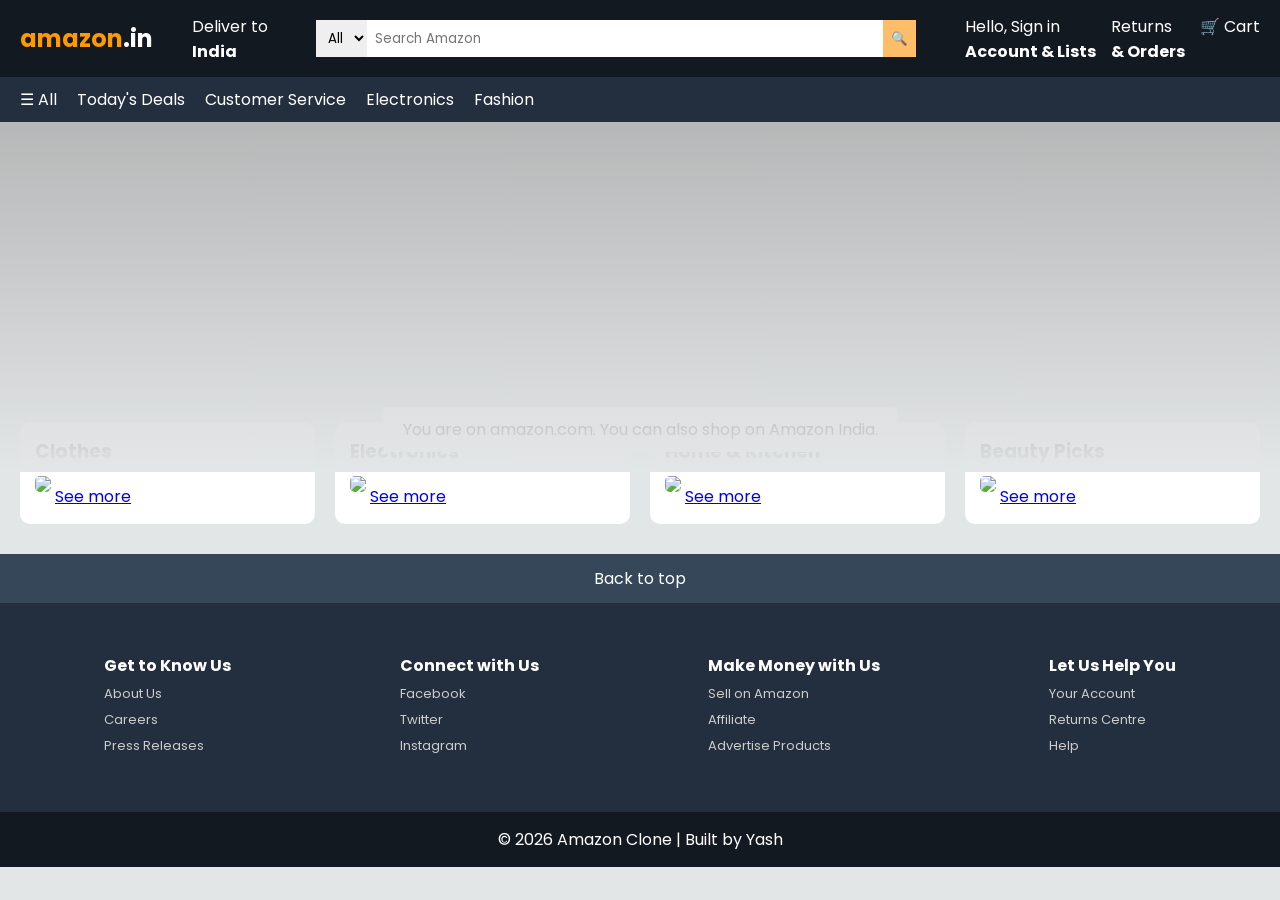
==== index.html @ b3f629ec "fix layout overlap, make responisve grid" ====
<!DOCTYPE html>
<html lang="en">
<head>
    <meta charset="UTF-8">
    <meta name="viewport" content="width=device-width, initial-scale=1.0">
    <title>Amazon Clone</title>
    <link rel="stylesheet" href="style.css">
    <link href="https://fonts.googleapis.com/css2?family=Poppins:wght@300;400;500;600&display=swap" rel="stylesheet">
</head>
<body>

<div class="page-wrapper">

<header>
    <!-- Navbar -->
    <div class="navbar">
        <div class="nav-logo">
            <h2>amazon<span>.in</span></h2>
        </div>

        <div class="nav-location">
            <p>Deliver to</p>
            <h4>India</h4>
        </div>

        <div class="nav-search">
            <select>
                <option>All</option>
            </select>
            <input type="text" placeholder="Search Amazon">
            <button>🔍</button>
        </div>

        <div class="nav-links">
            <div>
                <p>Hello, Sign in</p>
                <h4>Account & Lists</h4>
            </div>
            <div>
                <p>Returns</p>
                <h4>& Orders</h4>
            </div>
            <div class="cart">🛒 Cart</div>
        </div>
    </div>

    <!-- Sub Navbar -->
    <div class="sub-navbar">
        <p>☰ All</p>
        <p>Today's Deals</p>
        <p>Customer Service</p>
        <p>Electronics</p>
        <p>Fashion</p>
    </div>
</header>

<!-- Hero -->
<section class="hero">
    <div class="hero-content">
        <p>You are on amazon.com. You can also shop on Amazon India.</p>
    </div>
</section>

<!-- Products -->
<section class="products container">

    <div class="card">
        <h3>Clothes</h3>
        <img src="https://images.unsplash.com/photo-1445205170230-053b83016050?w=600">
        <a href="#">See more</a>
    </div>

    <div class="card">
        <h3>Electronics</h3>
        <img src="https://plus.unsplash.com/premium_photo-1679079456083-9f288e224e96?w=600">
        <a href="#">See more</a>
    </div>

    <div class="card">
        <h3>Home & Kitchen</h3>
        <img src="https://images.unsplash.com/photo-1612770874513-322927d9628d?w=600">
        <a href="#">See more</a>
    </div>

    <div class="card">
        <h3>Beauty Picks</h3>
        <img src="https://images.unsplash.com/photo-1612817288484-6f916006741a?w=600">
        <a href="#">See more</a>
    </div>

</section>

</div>

<!-- Footer -->
<footer class="footer">

    <div class="footer-top">
        <p>Back to top</p>
    </div>

    <div class="footer-main">
        <div class="footer-column">
            <h4>Get to Know Us</h4>
            <p>About Us</p>
            <p>Careers</p>
            <p>Press Releases</p>
        </div>

        <div class="footer-column">
            <h4>Connect with Us</h4>
            <p>Facebook</p>
            <p>Twitter</p>
            <p>Instagram</p>
        </div>

        <div class="footer-column">
            <h4>Make Money with Us</h4>
            <p>Sell on Amazon</p>
            <p>Affiliate</p>
            <p>Advertise Products</p>
        </div>

        <div class="footer-column">
            <h4>Let Us Help You</h4>
            <p>Your Account</p>
            <p>Returns Centre</p>
            <p>Help</p>
        </div>
    </div>

    <div class="footer-bottom">
        <p>© 2026 Amazon Clone | Built by Yash</p>
    </div>

</footer>

</body>
</html>
---- style.css ----
* {
    margin: 0;
    padding: 0;
    box-sizing: border-box;
    font-family: 'Poppins', sans-serif;
}

body {
    min-height: 100vh;
    background-color: #e3e6e6;
}

/* NAVBAR */
.navbar {
    background-color: #131921;
    color: white;
    display: flex;
    align-items: center;
    justify-content: space-between;
    padding: 10px 20px;
    flex-wrap: wrap;
}

.nav-logo h2 {
    color: #ff9900;
}

.nav-logo span {
    color: white;
}

.nav-search {
    display: flex;
    flex: 1;
    margin: 10px;
    max-width: 600px;
}

.nav-search select,
.nav-search input,
.nav-search button {
    padding: 8px;
    border: none;
}

.nav-search input {
    flex: 1;
}

.nav-search button {
    background-color: #febd69;
    cursor: pointer;
}

.nav-links {
    display: flex;
    gap: 15px;
}

/* SUB NAV */
.sub-navbar {
    background-color: #232f3e;
    color: white;
    display: flex;
    gap: 20px;
    padding: 10px 20px;
    flex-wrap: wrap;
}

/* HERO */
.hero {
    background-image: url("https://images.unsplash.com/photo-1607082348824-0a96f2a4b9da");
    height: 350px;
    background-size: cover;
    background-position: center;
    position: relative;
}

.hero::after {
    content: "";
    position: absolute;
    inset: 0;
    background: linear-gradient(to bottom, rgba(0,0,0,0.2), #e3e6e6);
}

.hero-content {
    background: white;
    padding: 10px 20px;
    position: absolute;
    bottom: 20px;
    left: 50%;
    transform: translateX(-50%);
    border-radius: 5px;
}

/* PRODUCTS */
.products {
    display: grid;
    grid-template-columns: repeat(auto-fit, minmax(250px, 1fr));
    gap: 20px;
    padding: 30px 20px;
    margin-top: -80px; /* reduced overlap */
}

.card {
    background: white;
    padding: 15px;
    border-radius: 10px;
    transition: 0.3s;
}

.card:hover {
    transform: translateY(-5px);
    box-shadow: 0 8px 20px rgba(0,0,0,0.15);
}

.card img {
    width: 100%;
    border-radius: 5px;
    margin: 10px 0;
}

/* FOOTER */
.footer-top {
    background-color: #37475a;
    color: white;
    text-align: center;
    padding: 12px;
}

.footer-main {
    background-color: #232f3e;
    color: white;
    display: flex;
    justify-content: space-around;
    padding: 40px 20px;
    flex-wrap: wrap;
}

.footer-column {
    margin: 10px;
}

.footer-column p {
    font-size: 13px;
    margin: 6px 0;
    color: #ccc;
}

.footer-bottom {
    background-color: #131921;
    color: white;
    text-align: center;
    padding: 15px;
}

/* RESPONSIVE */
@media (max-width: 768px) {
    .nav-links {
        width: 100%;
        justify-content: space-around;
        margin-top: 10px;
    }

    .hero {
        height: 250px;
    }

    .products {
        margin-top: 0;
    }
}
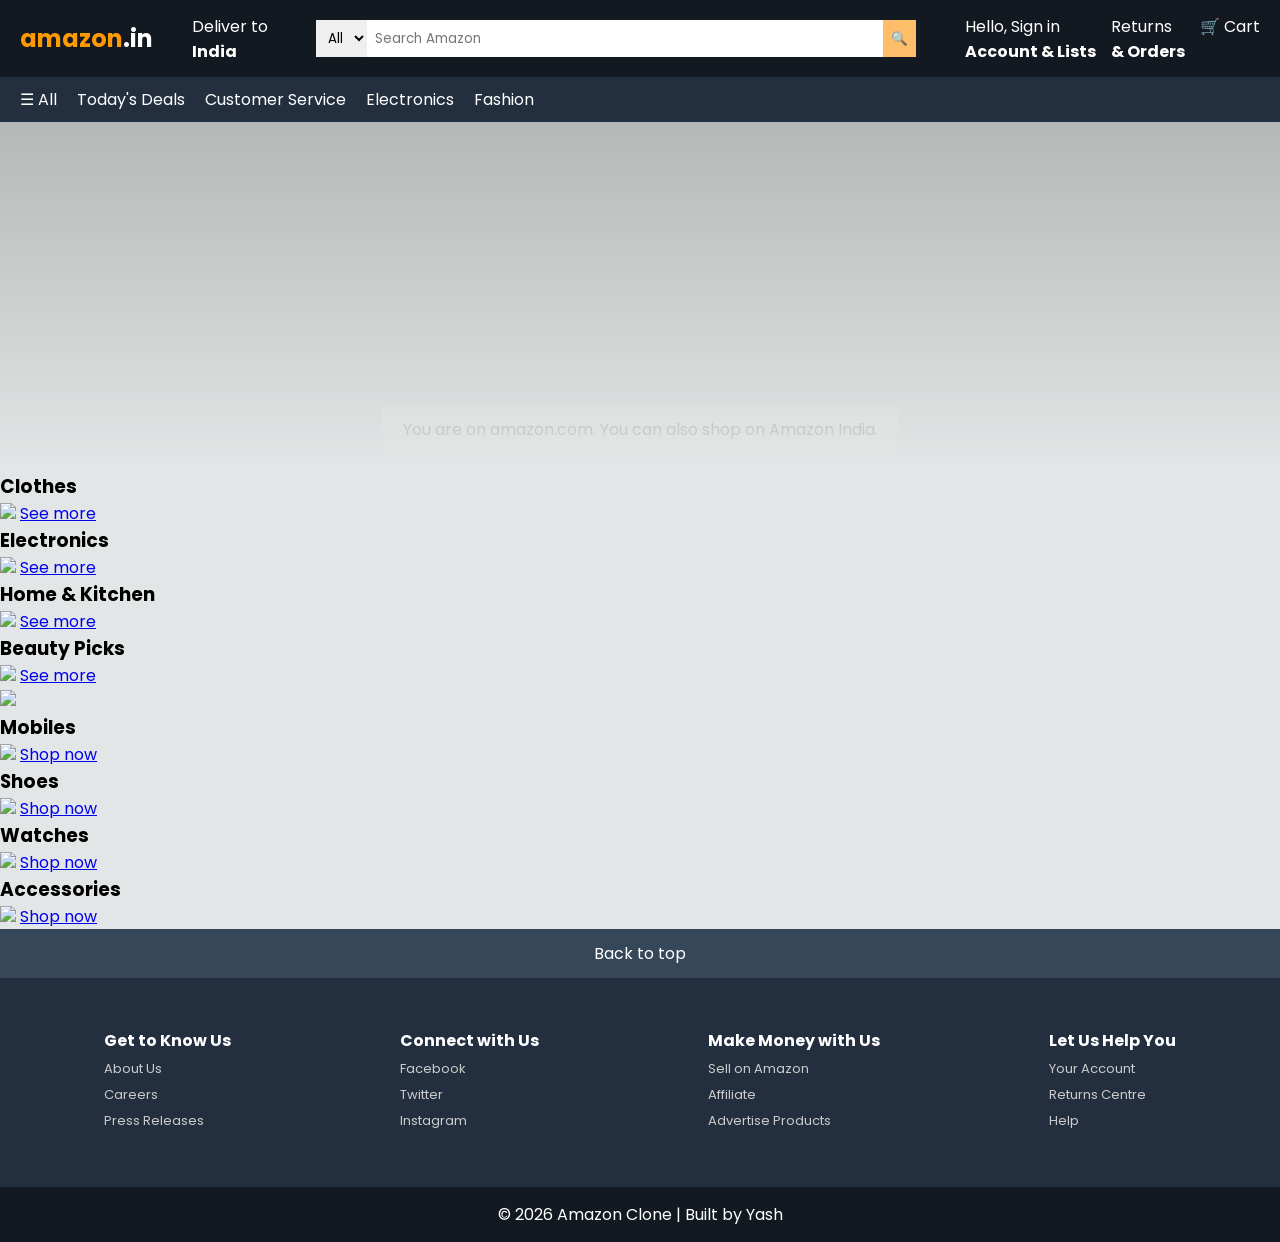
==== commit 89019e03: "Add multiple product rows and promotional banner section" ====
--- a/index.html
+++ b/index.html
@@ -61,31 +61,65 @@
     </div>
 </section>
 
-<!-- Products -->
-<section class="products container">
+<!-- PRODUCT ROW 1 -->
+<section class="product-row container">
 
-    <div class="card">
+    <div class="product-box">
         <h3>Clothes</h3>
-        <img src="https://images.unsplash.com/photo-1445205170230-053b83016050?w=600">
+        <img src="https://images.unsplash.com/photo-1445205170230-053b83016050">
         <a href="#">See more</a>
     </div>
 
-    <div class="card">
+    <div class="product-box">
         <h3>Electronics</h3>
-        <img src="https://plus.unsplash.com/premium_photo-1679079456083-9f288e224e96?w=600">
+        <img src="https://images.unsplash.com/photo-1519389950473-47ba0277781c">
         <a href="#">See more</a>
     </div>
 
-    <div class="card">
+    <div class="product-box">
         <h3>Home & Kitchen</h3>
-        <img src="https://images.unsplash.com/photo-1612770874513-322927d9628d?w=600">
+        <img src="https://images.unsplash.com/photo-1556911220-bda9f7f7597e">
         <a href="#">See more</a>
     </div>
 
-    <div class="card">
+    <div class="product-box">
         <h3>Beauty Picks</h3>
-        <img src="https://images.unsplash.com/photo-1612817288484-6f916006741a?w=600">
+        <img src="https://images.unsplash.com/photo-1596462502278-27bfdc403348">
         <a href="#">See more</a>
+    </div>
+
+</section>
+
+<!-- BIG BANNER -->
+<section class="big-banner container">
+    <img src="https://images.unsplash.com/photo-1607082348824-0a96f2a4b9da">
+</section>
+
+<!-- PRODUCT ROW 2 -->
+<section class="product-row container">
+
+    <div class="product-box">
+        <h3>Mobiles</h3>
+        <img src="https://images.unsplash.com/photo-1511707171634-5f897ff02aa9">
+        <a href="#">Shop now</a>
+    </div>
+
+    <div class="product-box">
+        <h3>Shoes</h3>
+        <img src="https://images.unsplash.com/photo-1542291026-7eec264c27ff">
+        <a href="#">Shop now</a>
+    </div>
+
+    <div class="product-box">
+        <h3>Watches</h3>
+        <img src="https://images.unsplash.com/photo-1523275335684-37898b6baf30">
+        <a href="#">Shop now</a>
+    </div>
+
+    <div class="product-box">
+        <h3>Accessories</h3>
+        <img src="https://images.unsplash.com/photo-1512499617640-c2f999098c01">
+        <a href="#">Shop now</a>
     </div>
 
 </section>
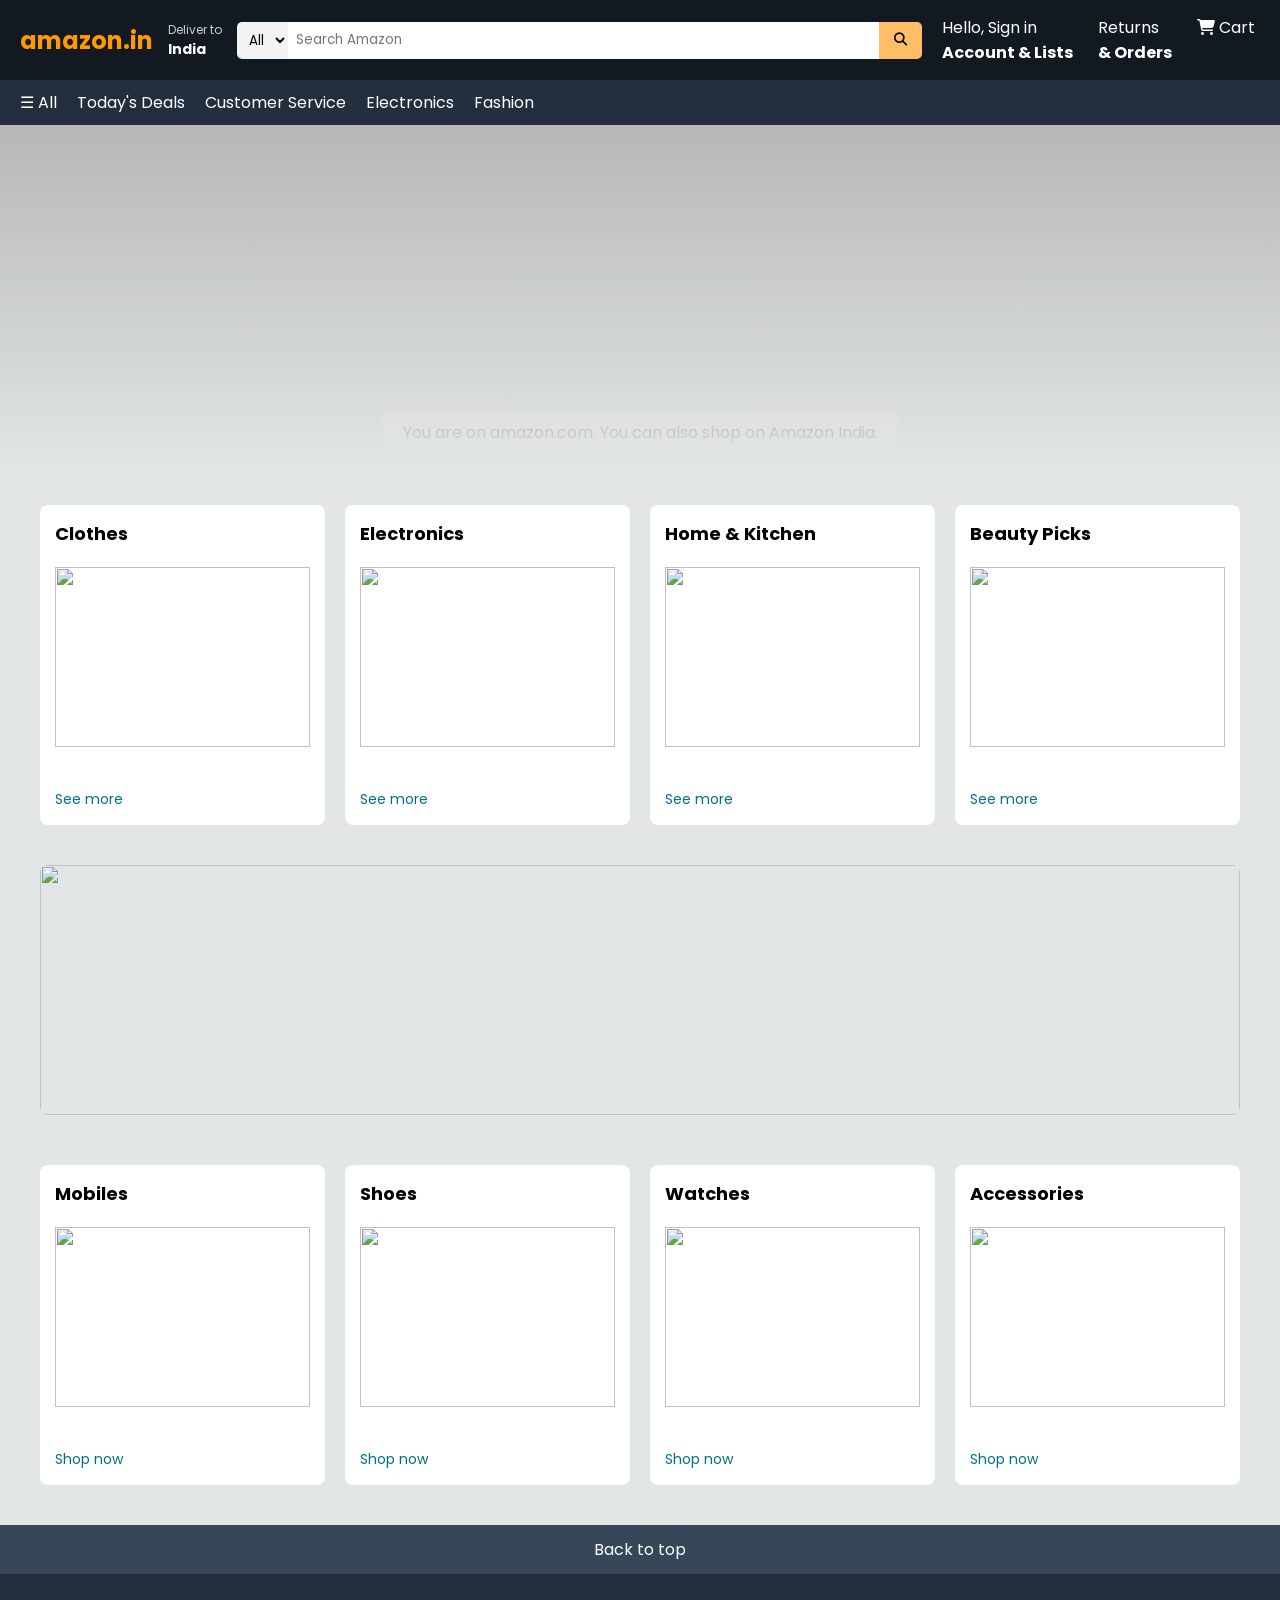
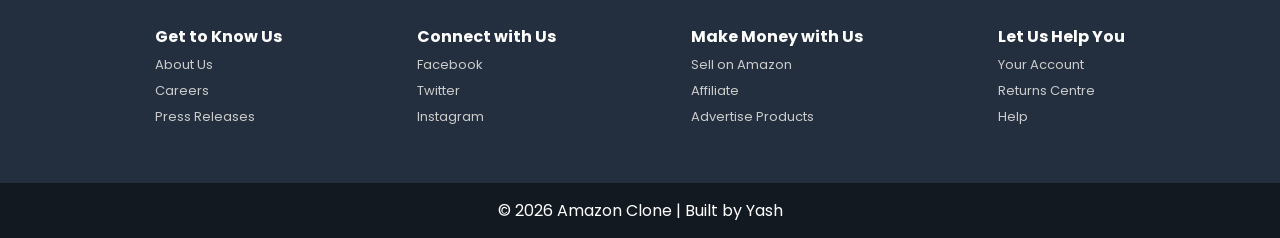
==== commit 8989e8b3: "Fix layout spacing, banner size and product card alignment" ====
--- a/index.html
+++ b/index.html
@@ -6,13 +6,12 @@
     <title>Amazon Clone</title>
     <link rel="stylesheet" href="style.css">
     <link href="https://fonts.googleapis.com/css2?family=Poppins:wght@300;400;500;600&display=swap" rel="stylesheet">
+    <link rel="stylesheet" href="https://cdnjs.cloudflare.com/ajax/libs/font-awesome/6.5.0/css/all.min.css">
 </head>
 <body>
 
-<div class="page-wrapper">
-
 <header>
-    <!-- Navbar -->
+    <!-- Top Navbar -->
     <div class="navbar">
         <div class="nav-logo">
             <h2>amazon<span>.in</span></h2>
@@ -28,7 +27,7 @@
                 <option>All</option>
             </select>
             <input type="text" placeholder="Search Amazon">
-            <button>🔍</button>
+            <button><i class="fa-solid fa-magnifying-glass"></i></button>
         </div>
 
         <div class="nav-links">
@@ -40,7 +39,9 @@
                 <p>Returns</p>
                 <h4>& Orders</h4>
             </div>
-            <div class="cart">🛒 Cart</div>
+            <div class="cart">
+                <i class="fa-solid fa-cart-shopping"></i> Cart
+            </div>
         </div>
     </div>
 
@@ -54,7 +55,7 @@
     </div>
 </header>
 
-<!-- Hero -->
+<!-- Hero Section -->
 <section class="hero">
     <div class="hero-content">
         <p>You are on amazon.com. You can also shop on Amazon India.</p>
@@ -124,8 +125,6 @@
 
 </section>
 
-</div>
-
 <!-- Footer -->
 <footer class="footer">
 
--- a/style.css
+++ b/style.css
@@ -6,7 +6,6 @@
 }
 
 body {
-    min-height: 100vh;
     background-color: #e3e6e6;
 }
 
@@ -16,39 +15,47 @@
     color: white;
     display: flex;
     align-items: center;
-    justify-content: space-between;
+    gap: 15px;
     padding: 10px 20px;
-    flex-wrap: wrap;
 }
 
 .nav-logo h2 {
     color: #ff9900;
 }
 
-.nav-logo span {
-    color: white;
+.nav-location p {
+    font-size: 12px;
+    color: #ccc;
+}
+
+.nav-location h4 {
+    font-size: 14px;
 }
 
 .nav-search {
     display: flex;
     flex: 1;
-    margin: 10px;
-    max-width: 600px;
-}
-
-.nav-search select,
-.nav-search input,
-.nav-search button {
+    max-width: 700px;
+}
+
+.nav-search select {
     padding: 8px;
     border: none;
+    background: #f3f3f3;
+    border-radius: 5px 0 0 5px;
 }
 
 .nav-search input {
     flex: 1;
+    padding: 8px;
+    border: none;
 }
 
 .nav-search button {
     background-color: #febd69;
+    border: none;
+    padding: 8px 15px;
+    border-radius: 0 5px 5px 0;
     cursor: pointer;
 }
 
@@ -57,14 +64,27 @@
     gap: 15px;
 }
 
-/* SUB NAV */
+.nav-links div {
+    cursor: pointer;
+    padding: 5px;
+}
+
+.nav-links div:hover {
+    border: 1px solid white;
+}
+
+/* SUB NAVBAR */
 .sub-navbar {
     background-color: #232f3e;
     color: white;
     display: flex;
     gap: 20px;
     padding: 10px 20px;
-    flex-wrap: wrap;
+}
+
+.sub-navbar p:hover {
+    border: 1px solid white;
+    padding: 3px 6px;
 }
 
 /* HERO */
@@ -74,6 +94,7 @@
     background-size: cover;
     background-position: center;
     position: relative;
+    margin-bottom: 20px;
 }
 
 .hero::after {
@@ -93,52 +114,79 @@
     border-radius: 5px;
 }
 
-/* PRODUCTS */
-.products {
+/* CONTAINER */
+.container {
+    max-width: 1200px;
+    margin: auto;
+}
+
+/* PRODUCT ROW */
+.product-row {
     display: grid;
-    grid-template-columns: repeat(auto-fit, minmax(250px, 1fr));
+    grid-template-columns: repeat(4, 1fr);
     gap: 20px;
-    padding: 30px 20px;
-    margin-top: -80px; /* reduced overlap */
-}
-
-.card {
+    margin: 30px auto;
+}
+
+.product-box {
     background: white;
     padding: 15px;
-    border-radius: 10px;
+    border-radius: 8px;
     transition: 0.3s;
-}
-
-.card:hover {
+    height: 320px;
+    display: flex;
+    flex-direction: column;
+    justify-content: space-between;
+}
+
+.product-box img {
+    width: 100%;
+    height: 180px;
+    object-fit: cover;
+    margin: 10px 0;
+}
+
+.product-box h3 {
+    font-size: 18px;
+    margin-bottom: 10px;
+}
+
+.product-box a {
+    color: #007185;
+    font-size: 14px;
+    text-decoration: none;
+    margin-top: auto;
+}
+
+.product-box:hover {
     transform: translateY(-5px);
     box-shadow: 0 8px 20px rgba(0,0,0,0.15);
 }
 
-.card img {
+/* BIG BANNER */
+.big-banner img {
     width: 100%;
-    border-radius: 5px;
-    margin: 10px 0;
-}
-
+    height: 250px;
+    object-fit: cover;
+    border-radius: 8px;
+    margin: 10px 0 20px 0;
+}
 /* FOOTER */
 .footer-top {
     background-color: #37475a;
     color: white;
     text-align: center;
     padding: 12px;
+    margin-top: 40px;
 }
 
 .footer-main {
     background-color: #232f3e;
     color: white;
     display: flex;
-    justify-content: space-around;
-    padding: 40px 20px;
+    justify-content: space-evenly;
+    padding: 50px 20px;
     flex-wrap: wrap;
-}
-
-.footer-column {
-    margin: 10px;
 }
 
 .footer-column p {
@@ -147,6 +195,11 @@
     color: #ccc;
 }
 
+.footer-column p:hover {
+    text-decoration: underline;
+    cursor: pointer;
+}
+
 .footer-bottom {
     background-color: #131921;
     color: white;
@@ -156,17 +209,17 @@
 
 /* RESPONSIVE */
 @media (max-width: 768px) {
-    .nav-links {
+    .product-row {
+        grid-template-columns: repeat(2, 1fr);
+        margin-top: 20px;
+    }
+
+    .navbar {
+        flex-wrap: wrap;
+    }
+
+    .nav-search {
+        order: 3;
         width: 100%;
-        justify-content: space-around;
-        margin-top: 10px;
-    }
-
-    .hero {
-        height: 250px;
-    }
-
-    .products {
-        margin-top: 0;
     }
 }
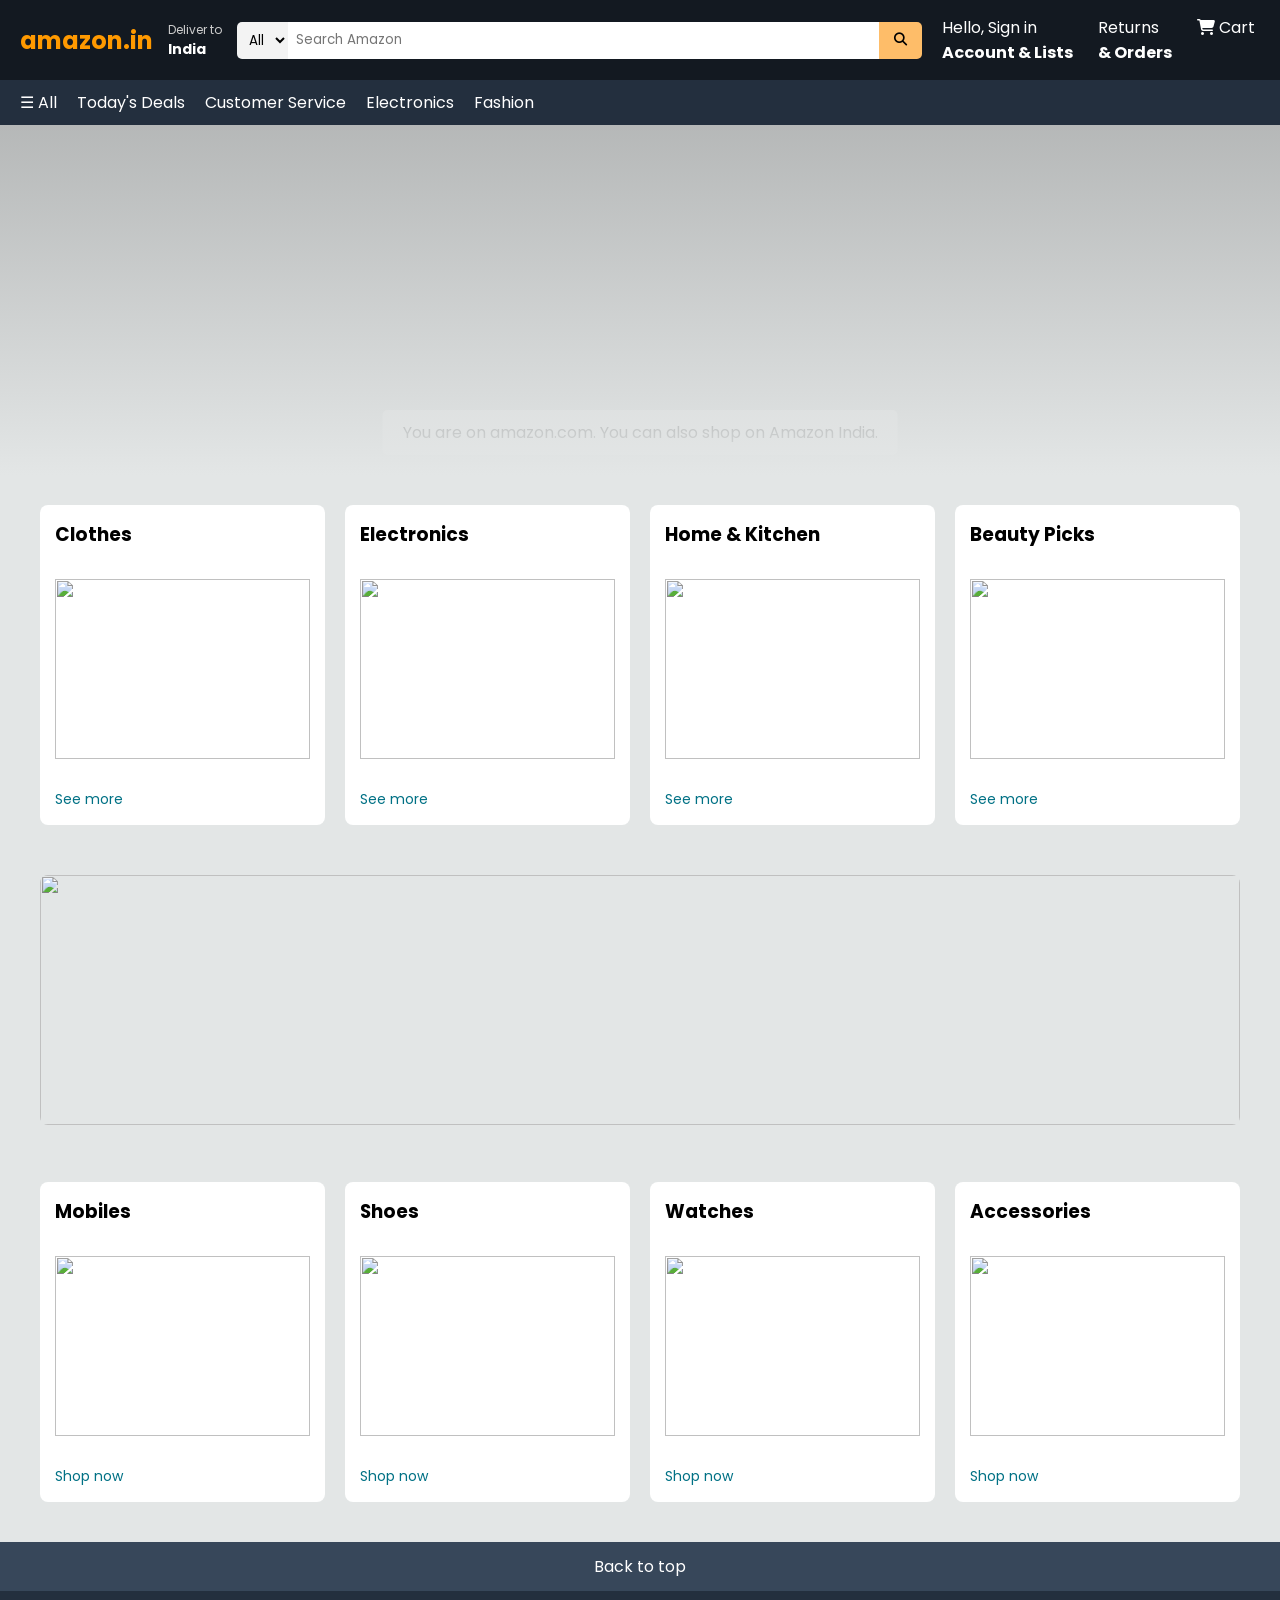
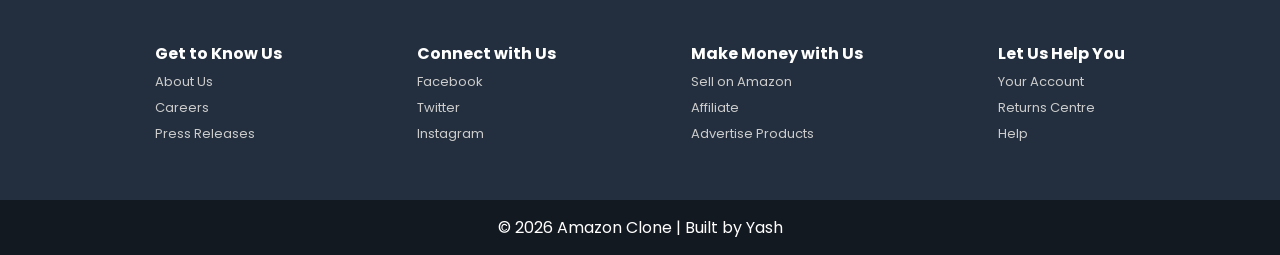
==== commit 8a2c3f0e: "UI improvements and alignment fixes" ====
--- a/index.html
+++ b/index.html
@@ -11,7 +11,6 @@
 <body>
 
 <header>
-    <!-- Top Navbar -->
     <div class="navbar">
         <div class="nav-logo">
             <h2>amazon<span>.in</span></h2>
@@ -45,7 +44,6 @@
         </div>
     </div>
 
-    <!-- Sub Navbar -->
     <div class="sub-navbar">
         <p>☰ All</p>
         <p>Today's Deals</p>
@@ -55,7 +53,6 @@
     </div>
 </header>
 
-<!-- Hero Section -->
 <section class="hero">
     <div class="hero-content">
         <p>You are on amazon.com. You can also shop on Amazon India.</p>
@@ -64,7 +61,6 @@
 
 <!-- PRODUCT ROW 1 -->
 <section class="product-row container">
-
     <div class="product-box">
         <h3>Clothes</h3>
         <img src="https://images.unsplash.com/photo-1445205170230-053b83016050">
@@ -88,17 +84,17 @@
         <img src="https://images.unsplash.com/photo-1596462502278-27bfdc403348">
         <a href="#">See more</a>
     </div>
-
 </section>
 
 <!-- BIG BANNER -->
-<section class="big-banner container">
-    <img src="https://images.unsplash.com/photo-1607082348824-0a96f2a4b9da">
+<section class="big-banner">
+    <div class="banner-container">
+        <img src="https://images.unsplash.com/photo-1607082348824-0a96f2a4b9da">
+    </div>
 </section>
 
 <!-- PRODUCT ROW 2 -->
 <section class="product-row container">
-
     <div class="product-box">
         <h3>Mobiles</h3>
         <img src="https://images.unsplash.com/photo-1511707171634-5f897ff02aa9">
@@ -122,12 +118,9 @@
         <img src="https://images.unsplash.com/photo-1512499617640-c2f999098c01">
         <a href="#">Shop now</a>
     </div>
-
 </section>
 
-<!-- Footer -->
 <footer class="footer">
-
     <div class="footer-top">
         <p>Back to top</p>
     </div>
@@ -165,7 +158,6 @@
     <div class="footer-bottom">
         <p>© 2026 Amazon Clone | Built by Yash</p>
     </div>
-
 </footer>
 
 </body>
--- a/style.css
+++ b/style.css
@@ -132,7 +132,6 @@
     background: white;
     padding: 15px;
     border-radius: 8px;
-    transition: 0.3s;
     height: 320px;
     display: flex;
     flex-direction: column;
@@ -146,16 +145,10 @@
     margin: 10px 0;
 }
 
-.product-box h3 {
-    font-size: 18px;
-    margin-bottom: 10px;
-}
-
 .product-box a {
     color: #007185;
     font-size: 14px;
     text-decoration: none;
-    margin-top: auto;
 }
 
 .product-box:hover {
@@ -164,13 +157,23 @@
 }
 
 /* BIG BANNER */
-.big-banner img {
+.big-banner {
+    width: 100%;
+    padding: 20px 0;
+}
+
+.banner-container {
+    max-width: 1200px;
+    margin: auto;
+}
+
+.banner-container img {
     width: 100%;
     height: 250px;
     object-fit: cover;
     border-radius: 8px;
-    margin: 10px 0 20px 0;
-}
+}
+
 /* FOOTER */
 .footer-top {
     background-color: #37475a;
@@ -211,7 +214,6 @@
 @media (max-width: 768px) {
     .product-row {
         grid-template-columns: repeat(2, 1fr);
-        margin-top: 20px;
     }
 
     .navbar {
@@ -219,7 +221,6 @@
     }
 
     .nav-search {
-        order: 3;
         width: 100%;
     }
 }
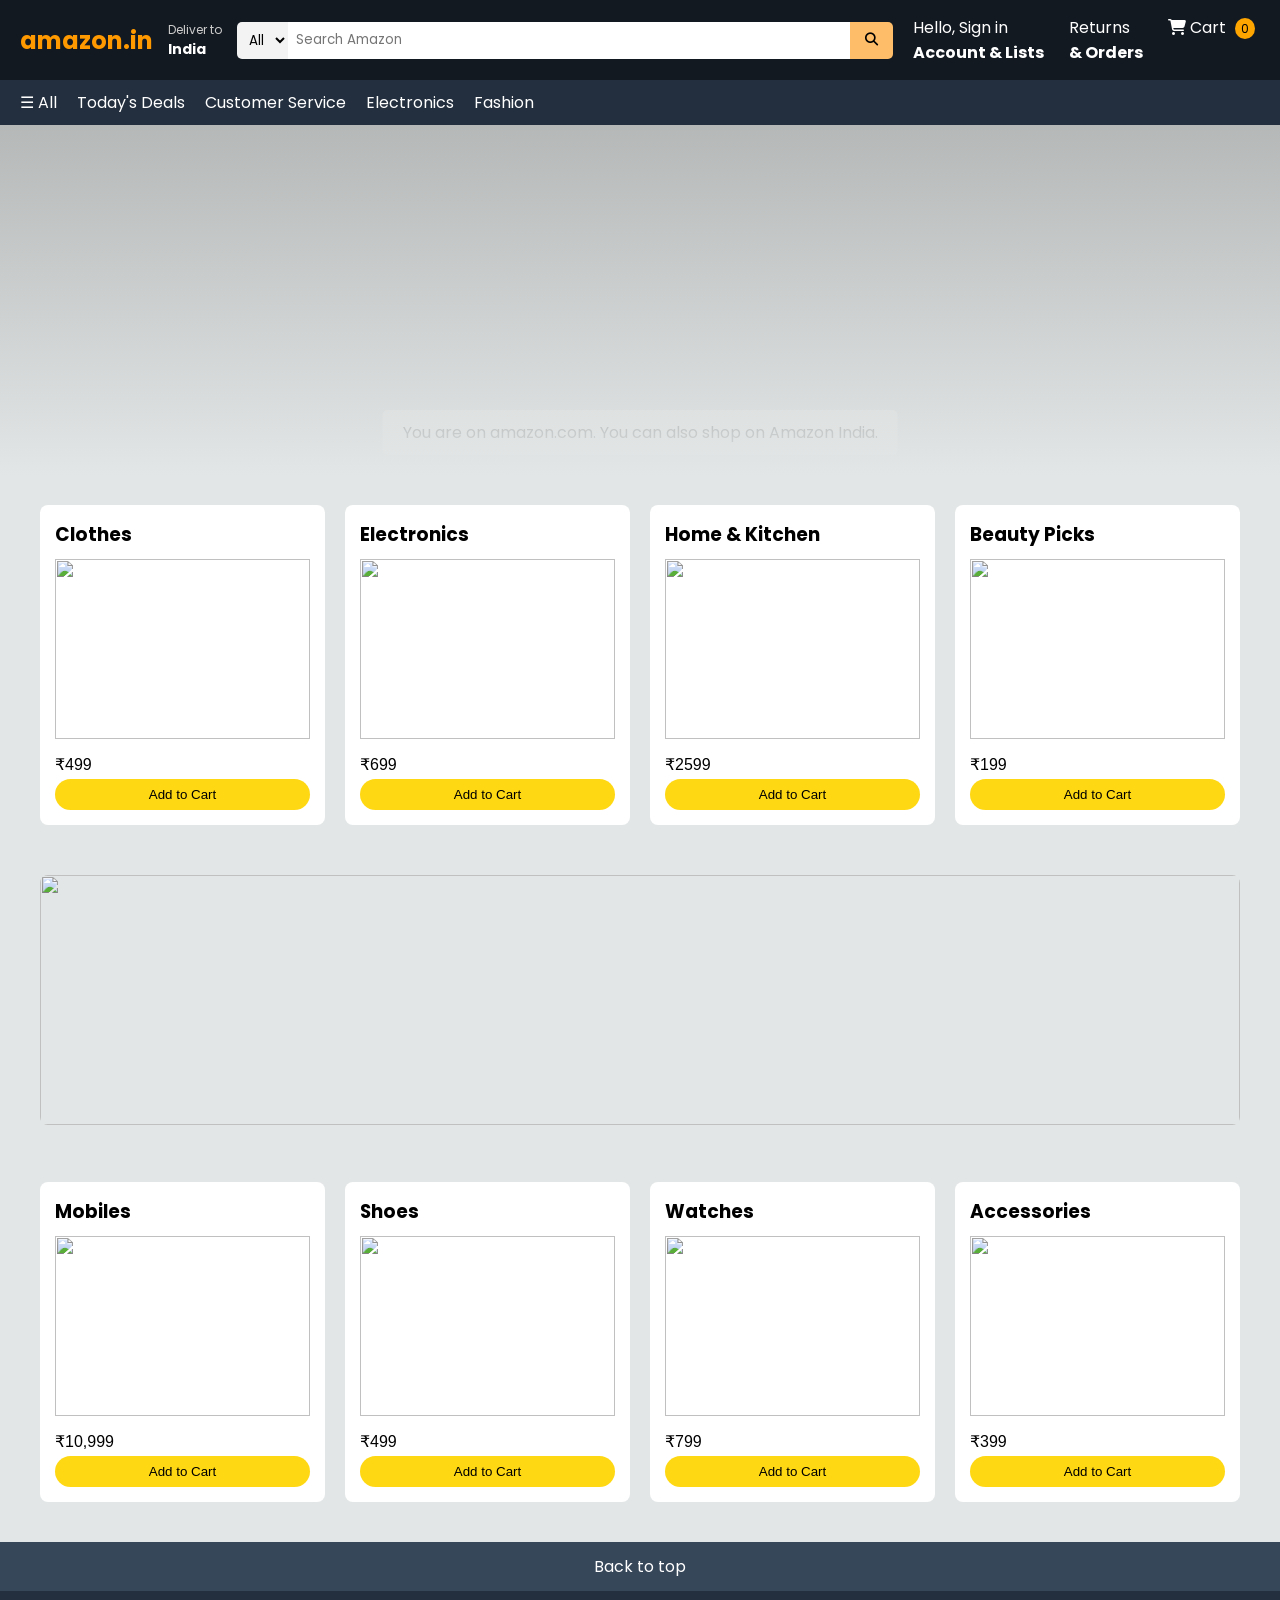
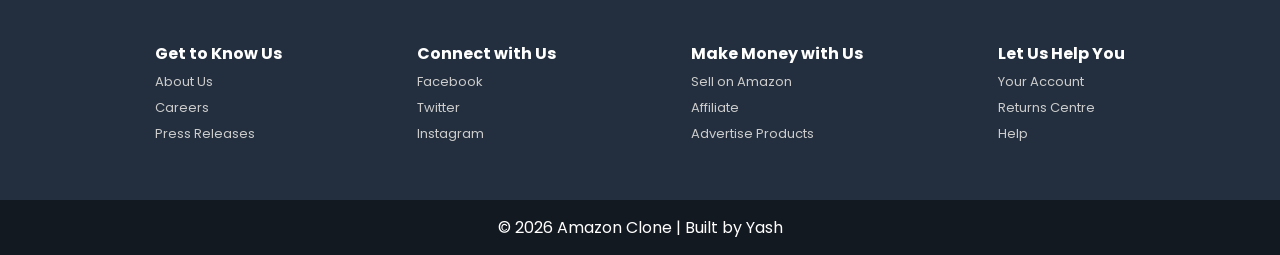
==== commit d299b03f: "Add Add-to-card button, cart counter, and implement Add-to-Cart functionality using JavaScript and l" ====
--- a/index.html
+++ b/index.html
@@ -39,7 +39,8 @@
                 <h4>& Orders</h4>
             </div>
             <div class="cart">
-                <i class="fa-solid fa-cart-shopping"></i> Cart
+                <i class="fa-solid fa-cart-shopping"></i>
+                Cart <span id="cart-count">0</span>
             </div>
         </div>
     </div>
@@ -64,32 +65,36 @@
     <div class="product-box">
         <h3>Clothes</h3>
         <img src="https://images.unsplash.com/photo-1445205170230-053b83016050">
-        <a href="#">See more</a>
+        <p class="price">₹499</p>
+        <button class="add-to-cart">Add to Cart</button>
     </div>
 
     <div class="product-box">
         <h3>Electronics</h3>
         <img src="https://images.unsplash.com/photo-1519389950473-47ba0277781c">
-        <a href="#">See more</a>
+        <p class="price">₹699</p>
+        <button class="add-to-cart">Add to Cart</button>
     </div>
 
     <div class="product-box">
         <h3>Home & Kitchen</h3>
-        <img src="https://images.unsplash.com/photo-1556911220-bda9f7f7597e">
-        <a href="#">See more</a>
+        <img src="https://images.unsplash.com/photo-1556909212-d5b604d0c90d?w=600&auto=format&fit=crop&q=60&ixlib=rb-4.1.0&ixid=M3wxMjA3fDB8MHxzZWFyY2h8MTF8fEhvbWUlMjBhbmQlMjBraXRjaGVufGVufDB8fDB8fHww">
+        <p class="price">₹2599</p>
+        <button class="add-to-cart">Add to Cart</button>
     </div>
 
     <div class="product-box">
         <h3>Beauty Picks</h3>
         <img src="https://images.unsplash.com/photo-1596462502278-27bfdc403348">
-        <a href="#">See more</a>
+        <p class="price">₹199</p>
+        <button class="add-to-cart">Add to Cart</button>
     </div>
 </section>
 
 <!-- BIG BANNER -->
 <section class="big-banner">
     <div class="banner-container">
-        <img src="https://images.unsplash.com/photo-1607082348824-0a96f2a4b9da">
+        <img src="https://images.unsplash.com/photo-1607082348824-0a96f2a4b9da?w=600&auto=format&fit=crop&q=60&ixlib=rb-4.1.0&ixid=M3wxMjA3fDB8MHxzZWFyY2h8Mnx8c2hvcHBpbmclMjBiYW5uZXJ8ZW58MHx8MHx8fDA%3D">
     </div>
 </section>
 
@@ -98,25 +103,29 @@
     <div class="product-box">
         <h3>Mobiles</h3>
         <img src="https://images.unsplash.com/photo-1511707171634-5f897ff02aa9">
-        <a href="#">Shop now</a>
+        <p class="price">₹10,999</p>
+        <button class="add-to-cart">Add to Cart</button>
     </div>
 
     <div class="product-box">
         <h3>Shoes</h3>
         <img src="https://images.unsplash.com/photo-1542291026-7eec264c27ff">
-        <a href="#">Shop now</a>
+        <p class="price">₹499</p>
+        <button class="add-to-cart">Add to Cart</button>
     </div>
 
     <div class="product-box">
         <h3>Watches</h3>
         <img src="https://images.unsplash.com/photo-1523275335684-37898b6baf30">
-        <a href="#">Shop now</a>
+        <p class="price">₹799</p>
+        <button class="add-to-cart">Add to Cart</button>
     </div>
 
     <div class="product-box">
         <h3>Accessories</h3>
-        <img src="https://images.unsplash.com/photo-1512499617640-c2f999098c01">
-        <a href="#">Shop now</a>
+        <img src="https://images.unsplash.com/3/www.madebyvadim.com.jpg?w=600&auto=format&fit=crop&q=60&ixlib=rb-4.1.0&ixid=M3wxMjA3fDB8MHxzZWFyY2h8Mnx8YWNjZXNzb3JpZXN8ZW58MHx8MHx8fDA%3D">
+        <p class="price">₹399</p>
+        <button class="add-to-cart">Add to Cart</button>
     </div>
 </section>
 
@@ -160,5 +169,6 @@
     </div>
 </footer>
 
+<script src="script.js"></script>
 </body>
 </html>
--- a/style.css
+++ b/style.css
@@ -71,6 +71,33 @@
 
 .nav-links div:hover {
     border: 1px solid white;
+}
+
+.price {
+    font-weight: 500;
+    margin: 5px 0;
+}
+
+.add-to-cart {
+    background-color: #ffd814;
+    border: none;
+    padding: 8px;
+    border-radius: 20px;
+    cursor: pointer;
+    font-weight: 500;
+}
+
+.add-to-cart:hover {
+    background-color: #f7ca00;
+}
+
+.cart span {
+    background: orange;
+    color: black;
+    padding: 2px 6px;
+    border-radius: 50%;
+    font-size: 12px;
+    margin-left: 5px;
 }
 
 /* SUB NAVBAR */
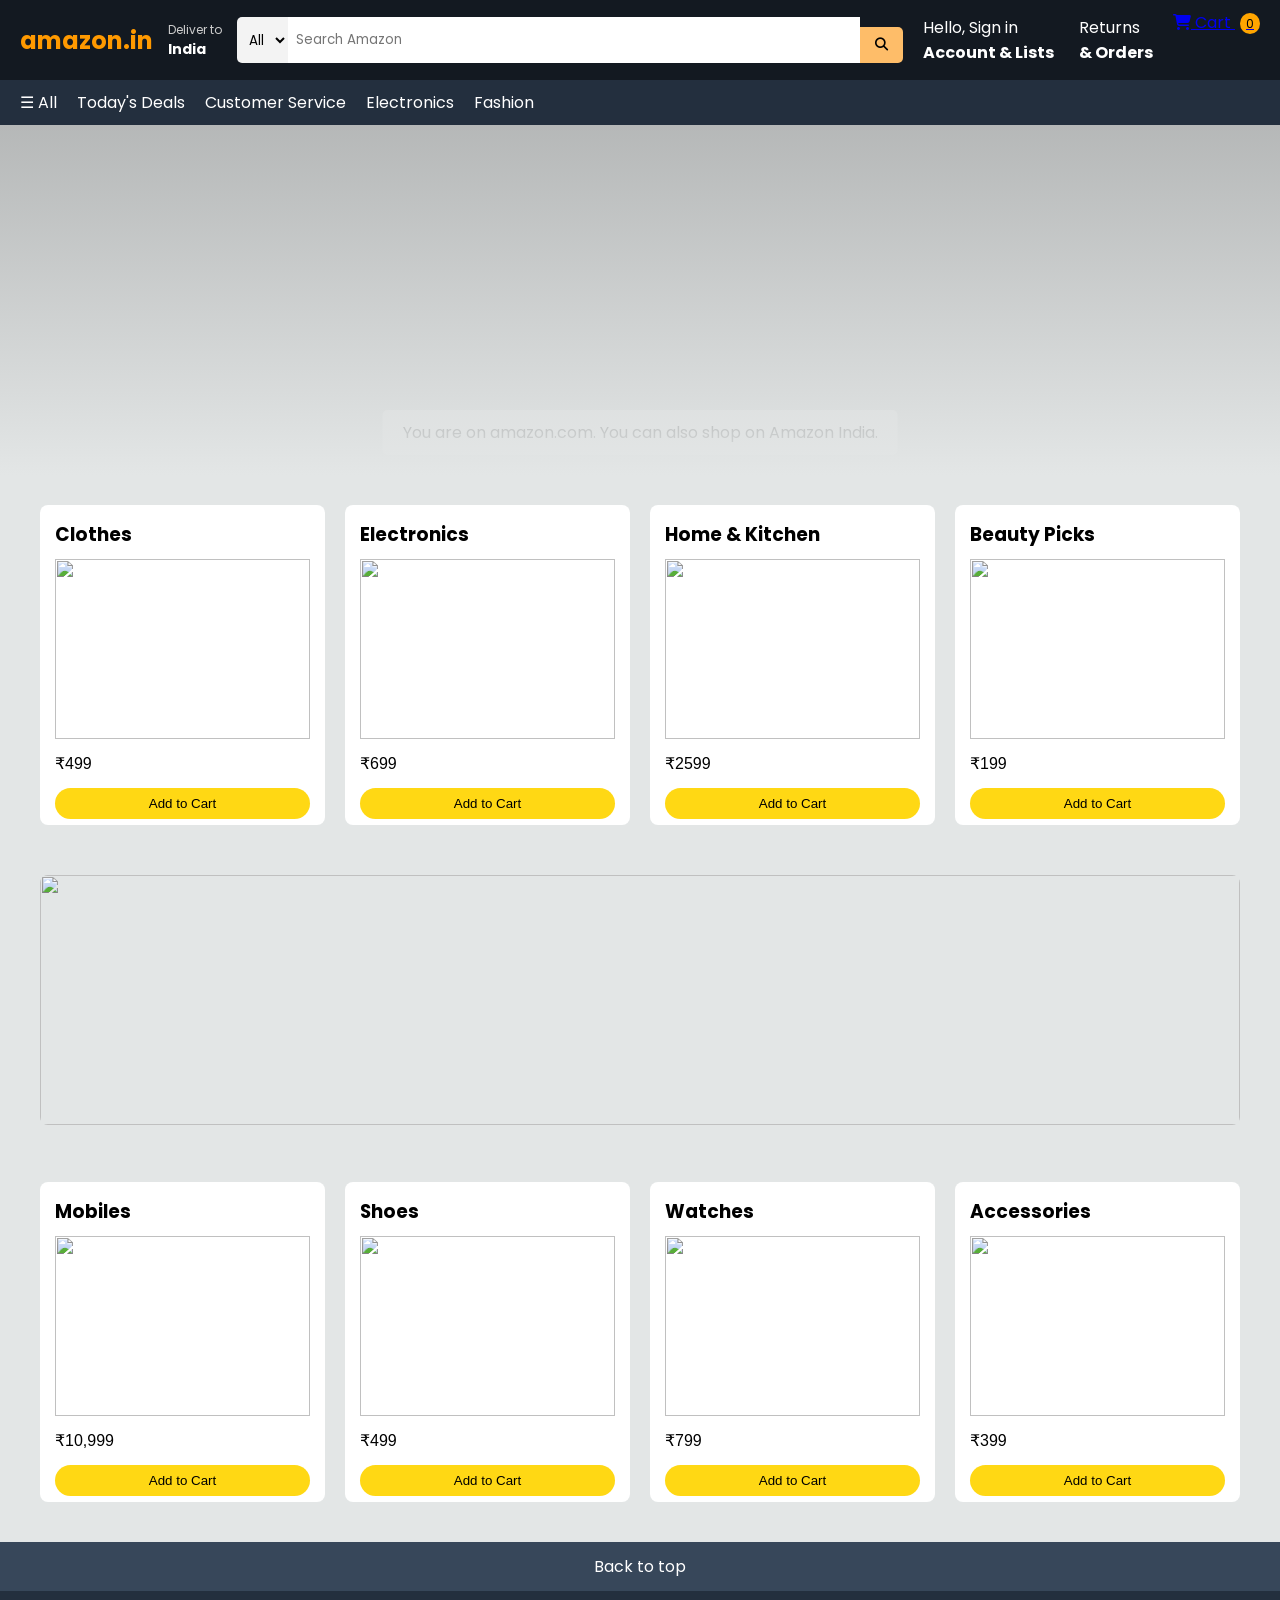
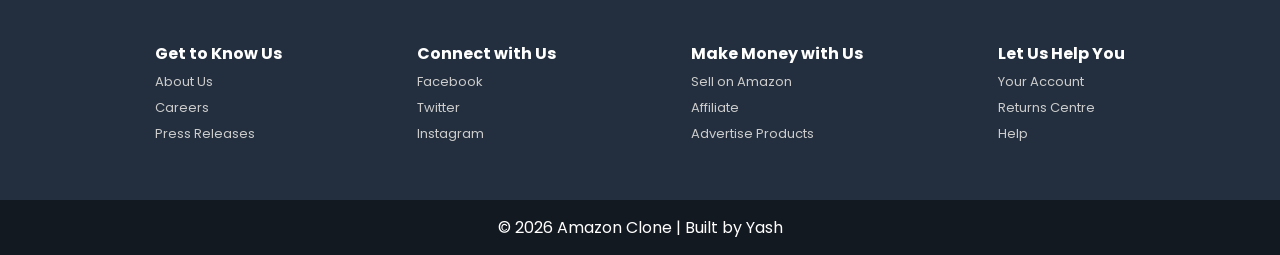
==== commit 709630f9: "Store cart products in localStorage" ====
--- a/index.html
+++ b/index.html
@@ -38,10 +38,10 @@
                 <p>Returns</p>
                 <h4>& Orders</h4>
             </div>
-            <div class="cart">
+            <a href="cart.html" class="cart">
                 <i class="fa-solid fa-cart-shopping"></i>
                 Cart <span id="cart-count">0</span>
-            </div>
+            </a>
         </div>
     </div>
 
--- a/style.css
+++ b/style.css
@@ -88,6 +88,19 @@
 }
 
 .add-to-cart:hover {
+    background-color: #f7ca00;
+}
+
+button {
+    background-color: #ffd814;
+    border: none;
+    padding: 8px 15px;
+    border-radius: 20px;
+    cursor: pointer;
+    margin-top: 10px;
+}
+
+button:hover {
     background-color: #f7ca00;
 }
 
